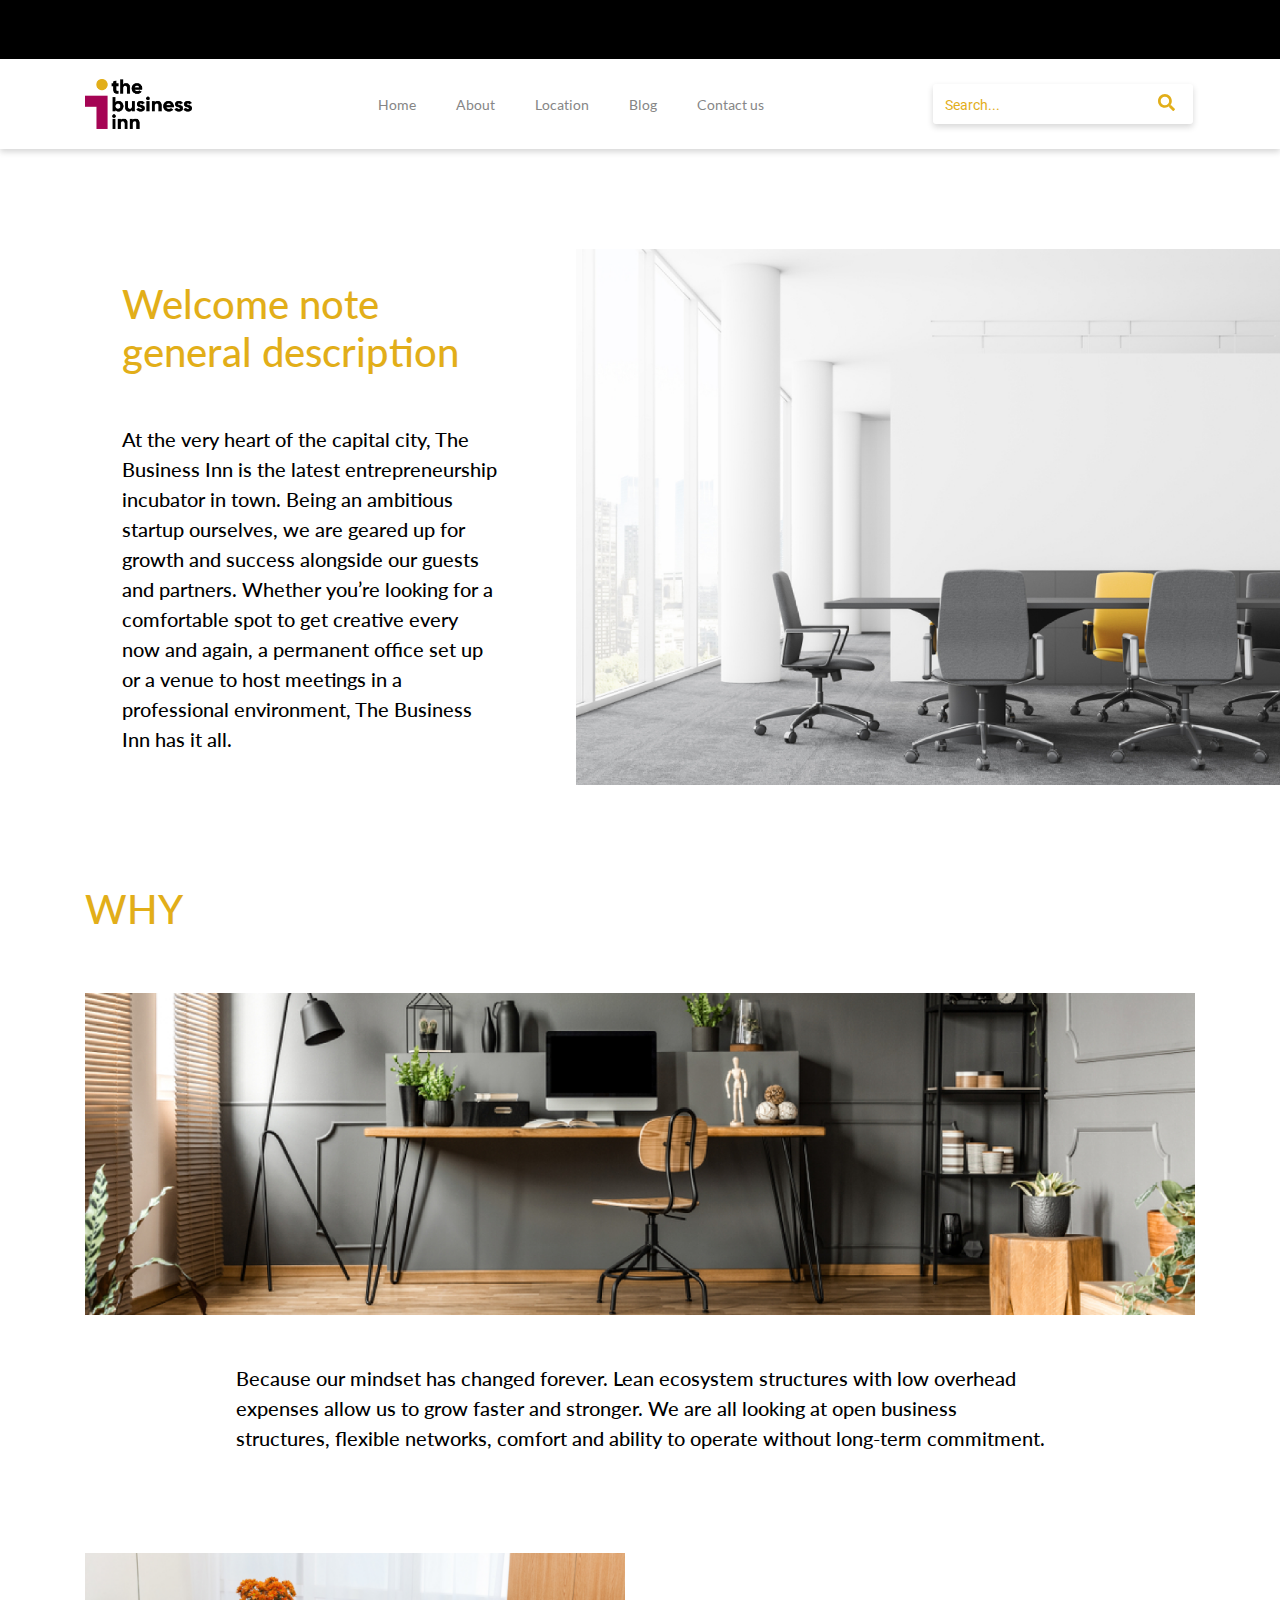
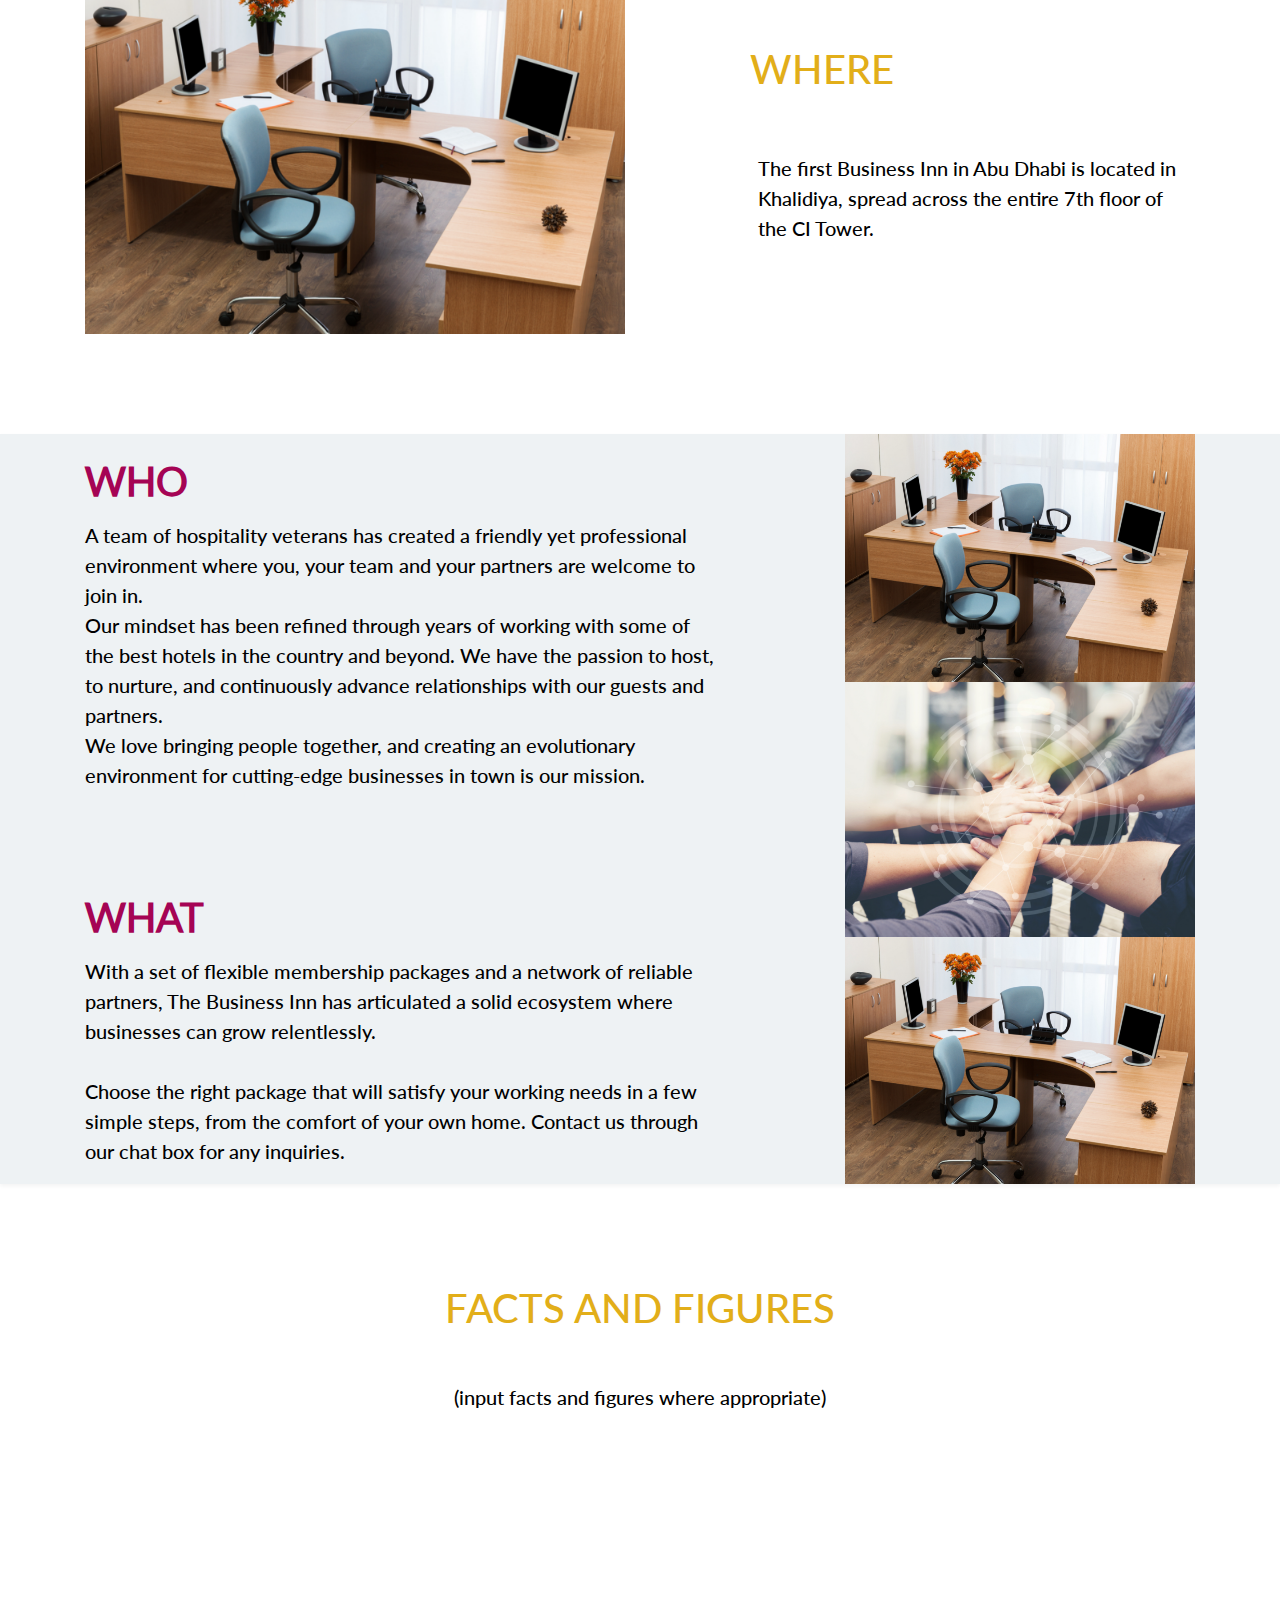
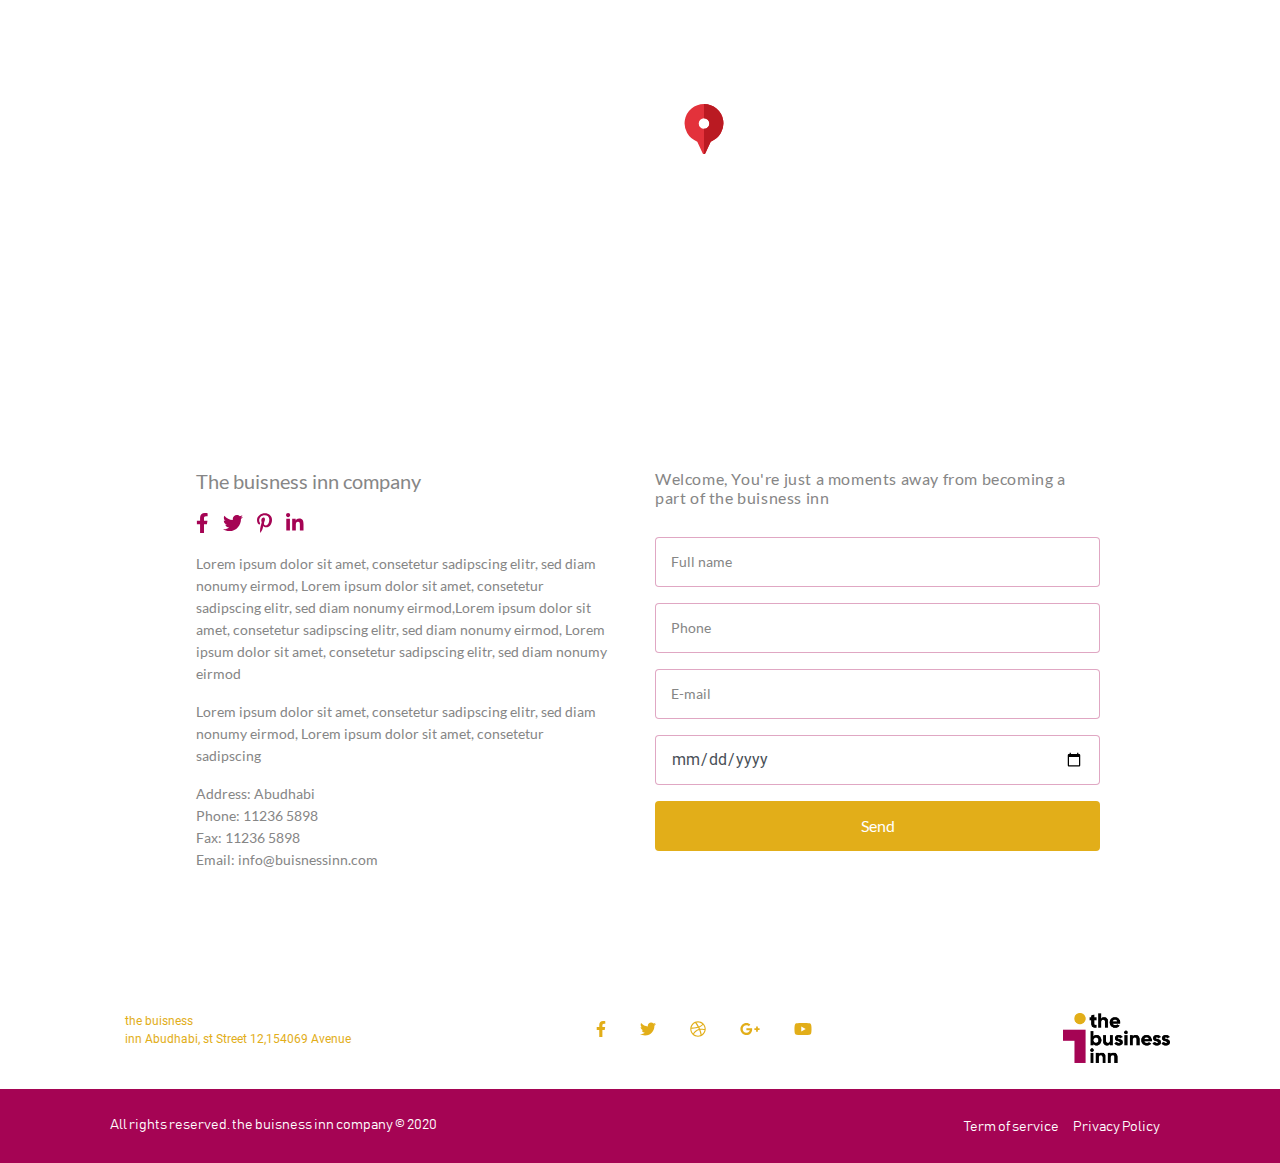
==== html/About us.html @ 1d87a631 "about page" ====
<!DOCTYPE html>
<html lang="en">

<head>
    <meta charset="UTF-8">
    <meta name="viewport" content="width=device-width, initial-scale=1.0">
    <title>Buisness Inn</title>
    <!-- css links -->
    <link rel="stylesheet" href="../css/assets/bootstrap.min.css">
    <link rel="stylesheet" href="../css/assets/all.min.css">
    <link rel="stylesheet" href="../css/main.css">
</head>

<body>
    <section class="black-header"></section>
    <!-- section header start -->
    <section class="header-section">
        <div class="container">
            <nav class="navbar navbar-expand-lg navbar-light px-0 " id="navbar">
                <!-- <div class="container"> -->
                <a class="navbar-brand" href="../index.html">
                    <img src="../imgs/logo.png" alt="logo" loading="lazy">
                </a>
                <button class="navbar-toggler" type="button" data-toggle="collapse" data-target="#navbarSupportedContent" aria-controls="navbarSupportedContent" aria-expanded="false" aria-label="Toggle navigation">
                      <span class="navbar-toggler-icon"></span>
                    </button>

                <div class="collapse navbar-collapse" id="navbarSupportedContent">
                    <ul class="navbar-nav m-auto">
                        <li class="nav-item active">
                            <a class="nav-link" href="../index.html">Home <span class="sr-only">(current)</span></a>
                        </li>
                        <li class="nav-item">
                            <a class="nav-link" href="About us.html">About</a>
                        </li>
                        <li class="nav-item">
                            <a class="nav-link" href="#">Location</a>
                        </li>
                        <li class="nav-item">
                            <a class="nav-link" href="#">Blog</a>
                        </li>
                        <li class="nav-item">
                            <a class="nav-link" href="#">Contact us</a>
                        </li>

                    </ul>
                    <form class="form-inline my-2 my-lg-0">
                        <input class="form-control" type="text" placeholder="Search..." aria-label="Search">
                        <button class="btn btn-outline-success my-2 my-sm-0" type="submit"><i class="fas fa-search"></i></button>
                    </form>
                </div>
                <!-- </div> -->
            </nav>
        </div>
    </section>
    <!-- section header end -->

    <!-- content-section start -->
    <section class="content-section meeting-room about-us">
        <!-- <div class="container"> -->
        <div class="row mx-0 align-items-center">
            <div class="col-text section-text">
                <!-- <div class="section-text px-0"> -->
                <h2 class="section-title mb-lg-5 mb-3 mt-0">Welcome note general description</h2>
                <p class="text-left mb-0">At the very heart of the capital city, The Business Inn is the latest entrepreneurship incubator in town. Being an ambitious startup ourselves, we are geared up for growth and success alongside our guests and partners. Whether you’re looking
                    for a comfortable spot to get creative every now and again, a permanent office set up or a venue to host meetings in a professional environment, The Business Inn has it all.</p>
                <!-- </div> -->
            </div>
            <div class="col-img">
                <img src="../imgs/subpages/about/a1.png" alt="img">
            </div>
        </div>
        <!-- </div> -->
    </section>
    <!-- content-section end -->

    <!-- why-section start -->
    <section class="why-section">
        <div class="container">
            <h2 class="section-title text-md-left text-center">WHY</h2>
            <div class="row">
                <div class="col-12 mb-5">
                    <img src="../imgs/subpages/about/a2.png" alt="why img">
                </div>
                <div class="col-lg-9 col-12 text-md-left text-center m-auto">
                    <p class=" mb-0 px-md-2 px-0 ">Because our mindset has changed forever. Lean ecosystem structures with low overhead expenses allow us to grow faster and stronger. We are all looking at open business structures, flexible networks, comfort and ability to operate without
                        long-term commitment.</p>
                </div>

            </div>
        </div>
    </section>
    <!-- why-section end -->

    <!-- where-section start -->
    <section class="where-section">
        <div class="container">
            <div class="row justify-content-between">
                <div class="col-md-6 col-12 mb-md-0 mb-5">
                    <img src="../imgs/subpages/about/a3.png" alt="where img">
                </div>
                <div class="col-md-5 col-12 d-flex flex-column justify-content-center">
                    <h2 class="section-title text-md-left text-center">WHERE</h2>
                    <p class=" mb-0 px-md-2 px-0 text-md-left text-center">The first Business Inn in Abu Dhabi is located in Khalidiya, spread across the entire 7th floor of the CI Tower.</p>
                </div>
            </div>
        </div>
    </section>
    <!-- where-section end -->

    <!-- who-section start -->
    <section class="who-section">
        <div class="container">
            <div class="row justify-content-between">
                <div class="col-md-7 py-3">
                    <div class="who">
                        <h2 class="section-title text-md-left text-center">WHO</h2>
                        <p class="mb-0 text-md-left text-center">A team of hospitality veterans has created a friendly yet professional environment where you, your team and your partners are welcome to join in.<br> Our mindset has been refined through years of working with some of the best hotels
                            in the country and beyond. We have the passion to host, to nurture, and continuously advance relationships with our guests and partners.<br> We love bringing people together, and creating an evolutionary environment for cutting-edge
                            businesses in town is our mission.</p>
                    </div>
                    <div class="what">
                        <h2 class="section-title text-md-left text-center">WHAT</h2>
                        <p class=" mb-md-0 mb-3 text-md-left text-center">With a set of flexible membership packages and a network of reliable partners, The Business Inn has articulated a solid ecosystem where businesses can grow relentlessly.<br> <br> Choose the right package that will satisfy your
                            working needs in a few simple steps, from the comfort of your own home. Contact us through our chat box for any inquiries.</p>
                    </div>

                </div>
                <div class="col-xl-4 col-md-5 ">
                    <img src="../imgs/subpages/about/a3.png" alt="why img">
                    <img src="../imgs/subpages/about/a4.png" alt="why img">
                    <img src="../imgs/subpages/about/a3.png" alt="why img">
                </div>

            </div>
        </div>
    </section>
    <!-- who-section end -->

    <!-- facts -->
    <section class="facts">
        <div class="container">
            <div class="row">
                <h2 class="section-title ">FACTS AND FIGURES</h2>
                <p>(input facts and figures where appropriate)</p>
            </div>
        </div>
    </section>
    <!-- contact-section start -->
    <scetion class="contact-section">
        <div class="mapouter">
            <div class="gmap_canvas">
                <iframe src="https://www.google.com/maps/embed?pb=!1m14!1m12!1m3!1d20544.557043136803!2d54.3810069289124!3d24.45776144887506!2m3!1f0!2f0!3f0!3m2!1i1024!2i768!4f13.1!5e0!3m2!1sen!2s!4v1599227873214!5m2!1sen!2s" width="600" height="450" frameborder="0"
                    style="border:0;" allowfullscreen="" aria-hidden="false" tabindex="0"></iframe>
                <img src="../imgs/pin.svg" alt="marker" class="marker-img">

            </div>
        </div>
        <div class="container">
            <div class="row">
                <div class="col-lg-5 col-sm-6">
                    <div class="contact-info px-3">
                        <h5 class="contact-title">The buisness inn company</h5>
                        <div class="social-icons mb-3">
                            <a href="#"><i class="fab fa-facebook-f"></i></a>
                            <a href="#"><i class="fab fa-twitter"></i></a>
                            <a href="#"><i class="fab fa-pinterest-p"></i></a>
                            <a href="#"><i class="fab fa-linkedin-in"></i></a>
                        </div>
                        <p>Lorem ipsum dolor sit amet, consetetur sadipscing elitr, sed diam nonumy eirmod, Lorem ipsum dolor sit amet, consetetur sadipscing elitr, sed diam nonumy eirmod,Lorem ipsum dolor sit amet, consetetur sadipscing elitr, sed diam
                            nonumy eirmod, Lorem ipsum dolor sit amet, consetetur sadipscing elitr, sed diam nonumy eirmod</p>
                        <p>Lorem ipsum dolor sit amet, consetetur sadipscing elitr, sed diam nonumy eirmod, Lorem ipsum dolor sit amet, consetetur sadipscing
                        </p>
                        <p>Address: Abudhabi
                            <br>Phone: 11236 5898
                            <br>Fax: 11236 5898
                            <br>Email: info@buisnessinn.com
                        </p>

                    </div>
                </div>
                <div class="col-lg-5 col-sm-6">
                    <div class="contact-form">
                        <p>Welcome, You're just a moments away from becoming a part of the buisness inn</p>
                        <form>
                            <div class="form-group">
                                <input type="text" class="form-control" id="fullname" aria-describedby="emailHelp" placeholder="Full name">
                            </div>
                            <div class="form-group">
                                <input type="tel" class="form-control" id="phone" aria-describedby="emailHelp" placeholder="Phone">
                            </div>
                            <div class="form-group">
                                <input type="email" class="form-control" id="email" aria-describedby="emailHelp" placeholder="E-mail">
                            </div>
                            <div class="form-group">
                                <input type="date" class="form-control" id="date" aria-describedby="emailHelp" placeholder="Birth date">
                            </div>

                            <button type="submit" class="btn join-btn">Send</button>
                        </form>

                    </div>
                </div>
            </div>
        </div>
    </scetion>
    <!-- contact-section end -->

    <!-- footer-section start -->
    <section class="footer-section ">
        <div class="container ">
            <div class="row ">

                <div class="col-md-3 col-sm-6 ">
                    <p>the buisness
                        <br> inn Abudhabi, st Street 12,154069 Avenue</p>
                </div>
                <div class="social-icons mb-3 ">
                    <a href="# "><i class="fab fa-facebook-f "></i></a>
                    <a href="# "><i class="fab fa-twitter "></i></a>
                    <a href="# "><i class="fab fa-dribbble "></i></a>
                    <a href="# "><i class="fab fa-google-plus-g "></i><a>
                        <a href="# "><i class="fab fa-youtube "></i></a>
                </div>
                <a href="../index.html "><img src="../imgs/logo.png " alt="logo "></a>
            </div>
        </div>
    </section>
    <footer>
        <div class="container ">
            <div class="row ">
                <p class="copy-right ">All rights reserved. the buisness inn company © 2020</p>
                <div class="privacy ">
                    <a href="Term of service.html ">Term of service</a>
                    <a href="Privacy Policy.html ">Privacy Policy</a>
                </div>
            </div>

    </footer>
    <!-- footer-section end -->


    <!-- js scripts -->
    <script src="../js/assets/jquery-3.5.1.min.js "></script>
    <script src="../js/assets/popper.min.js "></script>
    <script src="../js/assets/bootstrap.min.js "></script>
    <script src="../js/assets/all.min.js "></script>
    <script src="../js/main.js "></script>


</body>

</html>
---- css/main.css ----
/* start general style */
:root {
  --redColor: #A50454;
  --whiteColor: #ffffff;
  --blackColor: #000000;
  --goldColor: #E2AE19;
  --grayColor: #868686;
}

@font-face {
  font-family: "lato";
  src: url("../fonts/Lato-Regular.ttf");
}

@font-face {
  font-family: "latoM";
  src: url("../fonts/Lato-Medium.ttf");
}

@font-face {
  font-family: "latoB";
  src: url("../fonts/Lato-Bold.ttf");
}

@font-face {
  font-family: "latoT";
  src: url("../fonts/Lato-Thin.ttf");
}

@font-face {
  font-family: "Roboto";
  src: url("../fonts/Roboto-Regular.ttf");
}

@font-face {
  font-family: "Bhnschrift";
  src: url("../fonts/BAHNSCHRIFT 1.TTF");
}

.join-btn, .join-btn:hover, form .btn, form .btn:hover, .form-inline .btn svg, .form-inline .btn:hover svg, .header-section .navbar .navbar-nav .nav-item .nav-link:focus, .header-section .navbar .navbar-nav .nav-item .nav-link:hover, .contact-section .contact-info .social-icons svg, .contact-section .contact-info .social-icons svg:hover, .footer-section .row .social-icons svg, .footer-section .row .social-icons svg:hover, footer .row p,
footer .row a, footer .row a:hover, .main-section.error .go-home, .main-section.error .go-home:hover, .who-section img, .who-section img:hover {
  -webkit-transition: all 0.3s ease-in-out;
  transition: all 0.3s ease-in-out;
}

* {
  -webkit-box-sizing: border-box;
  -o-box-sizing: border-box;
  -ms-box-sizing: border-box;
  box-sizing: border-box;
  outline: unset !important;
}

html {
  scroll-behavior: smooth;
  direction: ltr;
  text-align: left;
}

body a,
body a:hover {
  text-decoration: none;
  outline: none;
}

body input:focus, body input:hover,
body .btn:focus,
body .btn:hover {
  outline: unset !important;
  -webkit-box-shadow: unset !important;
          box-shadow: unset !important;
  background-color: unset !important;
  color: unset !important;
}

img {
  max-width: 100%;
}

body button:focus,
body button:active {
  outline: none;
  outline-offset: unset;
}

body .btn-primary {
  border-color: unset;
  background-color: unset;
}

.see-more {
  color: var(--redColor) !important;
  font-family: 'latoB';
  font-size: 16px;
}

.see-more:hover {
  color: var(--goldColor) !important;
}

.section-title {
  font: 900 40px/62px 'lato';
  color: var(--redColor);
}

.services-section .section-title, .main-section .section-title, .meeting-room .section-title, .why-section .section-title, .where-section .section-title, .facts .section-title {
  font: 40px "latoM";
  color: var(--goldColor);
}

.join-btn {
  background-color: var(--goldColor);
  color: var(--whiteColor);
  font: 16px/20px 'lato';
  padding: 20px 70px;
}

.join-btn:hover {
  color: var(--whiteColor);
  background-color: var(--redColor);
}

@media (max-width: 992px) {
  .join-btn {
    font: 14px/16px 'lato';
    padding: 15px 50px;
  }
}

form .form-group input,
form .form-group textarea {
  border: 0.2px solid #a5045459;
  padding: 15px;
  height: 50px;
}

form .form-group input::-webkit-input-placeholder,
form .form-group textarea::-webkit-input-placeholder {
  font: 14px 'lato';
  color: var(--grayColor);
}

form .form-group input:-ms-input-placeholder,
form .form-group textarea:-ms-input-placeholder {
  font: 14px 'lato';
  color: var(--grayColor);
}

form .form-group input::-ms-input-placeholder,
form .form-group textarea::-ms-input-placeholder {
  font: 14px 'lato';
  color: var(--grayColor);
}

form .form-group input::placeholder,
form .form-group textarea::placeholder {
  font: 14px 'lato';
  color: var(--grayColor);
}

form .btn {
  width: 100%;
  height: 50px;
  display: -webkit-box;
  display: -ms-flexbox;
  display: flex;
  -webkit-box-pack: center;
      -ms-flex-pack: center;
          justify-content: center;
  -webkit-box-align: center;
      -ms-flex-align: center;
          align-items: center;
}

form .btn:hover {
  color: var(--whiteColor) !important;
  background-color: var(--redColor) !important;
}

.form-inline {
  position: relative;
}

.form-inline .form-control {
  -webkit-box-shadow: 0px 3px 6px #00000029;
          box-shadow: 0px 3px 6px #00000029;
  border-radius: 3px;
  height: 40px;
  border: none;
  width: 260px;
}

.form-inline .form-control::-webkit-input-placeholder {
  color: var(--goldColor);
  font: 14px/19px 'Roboto';
}

.form-inline .form-control:-ms-input-placeholder {
  color: var(--goldColor);
  font: 14px/19px 'Roboto';
}

.form-inline .form-control::-ms-input-placeholder {
  color: var(--goldColor);
  font: 14px/19px 'Roboto';
}

.form-inline .form-control::placeholder {
  color: var(--goldColor);
  font: 14px/19px 'Roboto';
}

.form-inline .btn {
  margin-left: -55px;
  border: none;
  padding: 10px 20px;
  color: var(--goldColor);
  width: unset;
  background: unset !important;
  height: unset;
  display: unset;
}

.form-inline .btn svg {
  font-size: 17px;
}

.form-inline .btn:hover svg {
  color: var(--redColor);
}

.reviews {
  display: -webkit-box;
  display: -ms-flexbox;
  display: flex;
}

.reviews span {
  background: var(--grayColor);
  border-radius: 50%;
  width: 25px;
  height: 25px;
  display: -webkit-box;
  display: -ms-flexbox;
  display: flex;
  -webkit-box-pack: center;
      -ms-flex-pack: center;
          justify-content: center;
  -webkit-box-align: center;
      -ms-flex-align: center;
          align-items: center;
  margin-right: 5px;
}

.reviews span.checked {
  background: var(--goldColor);
}

.reviews span svg {
  color: white;
  border-radius: 50%;
  font-size: 15px;
}

p {
  color: var(--blackColor);
  font: 20px/30px 'latoM';
}

.black-header {
  height: 59px;
  background-color: var(--blackColor);
}

.header-section {
  background-color: var(--whiteColor);
  -webkit-box-shadow: 0px 3px 6px #00000029;
          box-shadow: 0px 3px 6px #00000029;
}

.header-section .navbar {
  padding-top: 15px;
  padding-bottom: 15px;
}

.header-section .navbar .navbar-brand img {
  max-width: 100%;
  width: 107px;
}

.header-section .navbar .navbar-nav .nav-item .nav-link {
  color: var(--grayColor);
  padding: 15px 20px;
  font: 14px/17px "lato";
}

.header-section .navbar .navbar-nav .nav-item .nav-link:focus, .header-section .navbar .navbar-nav .nav-item .nav-link:hover {
  color: var(--redColor);
}

.slider-section .carousel .carousel-indicators {
  margin-bottom: 40px;
}

.slider-section .carousel .carousel-indicators li {
  width: 14px;
  height: 14px;
  border-radius: 50%;
  border: none;
  opacity: 1;
}

.slider-section .carousel .carousel-indicators .active {
  background-color: var(--redColor);
}

.slider-section .carousel .carousel-inner .carousel-item .carousel-caption {
  top: 25%;
  text-align: left;
  left: 18%;
  right: 30%;
  padding-left: 15px;
  letter-spacing: 0px;
}

@media (max-width: 992px) {
  .slider-section .carousel .carousel-inner .carousel-item .carousel-caption {
    top: 15%;
  }
}

.slider-section .carousel .carousel-inner .carousel-item .carousel-caption .post-title {
  color: var(--redColor);
  font: 40px/55px 'lato';
  font-weight: 900;
  margin-bottom: 40px;
}

@media (max-width: 992px) {
  .slider-section .carousel .carousel-inner .carousel-item .carousel-caption .post-title {
    font: 900 18px/25px 'lato';
  }
}

.slider-section .carousel .carousel-inner .carousel-item .carousel-caption .post-excerpt {
  color: var(--redColor);
  font: 21px/22px 'lato';
  font-weight: 900;
  margin-bottom: 65px;
}

@media (max-width: 992px) {
  .slider-section .carousel .carousel-inner .carousel-item .carousel-caption .post-excerpt {
    font: 900 14px/15px 'lato';
  }
}

.testimonial-section {
  margin: 100px 0;
}

.testimonial-section .section-title {
  margin-bottom: 70px;
}

.testimonial-section .row {
  -ms-flex-pack: distribute;
      justify-content: space-around;
}

.testimonial-section .client-card {
  display: -webkit-box;
  display: -ms-flexbox;
  display: flex;
  -webkit-box-align: center;
      -ms-flex-align: center;
          align-items: center;
  -webkit-box-orient: vertical;
  -webkit-box-direction: normal;
      -ms-flex-direction: column;
          flex-direction: column;
}

.testimonial-section .client-card .client-img {
  width: 100px;
  margin-bottom: 20px;
}

.testimonial-section .client-card .client-name {
  margin-bottom: 10px;
  color: var(--grayColor);
  font: 16px "Roboto";
  margin-top: 10px;
}

.testimonial-section .client-card .clientreview {
  font: 13px 'Roboto';
  color: var(--grayColor);
}

.testimonial-section .review-now {
  margin-top: 70px;
}

.testimonial-section .review-now p {
  font: 20px/25px 'latoM';
  color: var(--redColor);
  margin-bottom: 10px;
}

.testimonial-section .review-now a {
  font: 20px/29px 'latoM';
  color: var(--goldColor);
}

.portfolio-section .item {
  margin: 80px 0;
}

.portfolio-section .item:nth-of-type(odd) .row {
  -webkit-box-orient: horizontal;
  -webkit-box-direction: reverse;
      -ms-flex-direction: row-reverse;
          flex-direction: row-reverse;
}

.portfolio-section .item:nth-of-type(odd) .row .post-content {
  padding-left: 18%;
  padding-right: 70px;
}

@media (max-width: 992px) {
  .portfolio-section .item:nth-of-type(odd) .row .post-content {
    padding-left: 5%;
    padding-right: 0;
  }
}

.portfolio-section .item:nth-of-type(even) .row .post-content {
  padding-right: 15%;
  padding-left: 80px;
}

@media (max-width: 992px) {
  .portfolio-section .item:nth-of-type(even) .row .post-content {
    padding-right: 0;
    padding-left: 35px;
  }
}

.portfolio-section .item .row {
  -webkit-box-align: center;
      -ms-flex-align: center;
          align-items: center;
  margin-right: 0;
  margin-left: 0;
}

.portfolio-section .item .post-img {
  width: 50%;
}

@media (max-width: 767px) {
  .portfolio-section .item .post-img {
    width: 100%;
    margin-bottom: 20px;
  }
}

.portfolio-section .item .post-img img {
  max-width: 100%;
}

.portfolio-section .item .post-content {
  width: 50%;
  height: 100%;
  display: -webkit-box;
  display: -ms-flexbox;
  display: flex;
  -webkit-box-orient: vertical;
  -webkit-box-direction: normal;
      -ms-flex-direction: column;
          flex-direction: column;
  -webkit-box-pack: center;
      -ms-flex-pack: center;
          justify-content: center;
}

@media (max-width: 767px) {
  .portfolio-section .item .post-content {
    width: 100%;
    text-align: center;
    padding: 10px !important;
  }
}

.portfolio-section .item .post-content .post-title {
  font-size: 35px;
  font-family: 'lato';
  color: var(--goldColor);
  margin-bottom: 40px;
}

.portfolio-section .item .post-content .post-excerpt {
  color: var(--blackColor);
  font-family: 'latoM';
  font-size: 20px;
  margin-bottom: 10px;
}

.services-section {
  padding-bottom: 120px;
}

@media (max-width: 767px) {
  .services-section {
    background-color: #D4D4D4;
  }
}

.services-section .gray-back {
  width: 100%;
  height: 390px;
  background-color: #D4D4D4;
  position: absolute;
}

@media (max-width: 767px) {
  .services-section .gray-back {
    display: none;
  }
}

.services-section .section-title {
  padding-top: 30px;
  margin-bottom: 30px;
}

.services-section .details .section-info {
  color: var(--whiteColor);
  font-size: 20px;
  font-family: 'latoM';
  margin-bottom: 15px;
}

.services-section .cards-row {
  -webkit-box-pack: center;
      -ms-flex-pack: center;
          justify-content: center;
}

.services-section .cards-row .service-card {
  position: relative;
  margin-bottom: 30px;
}

.services-section .cards-row .service-card h4 {
  position: absolute;
  width: 100%;
  font-size: 16px;
  font-family: 'latoM';
  color: var(--whiteColor);
  background-color: var(--goldColor);
  padding: 15px 0;
  text-align: center;
  bottom: 0;
  margin-bottom: 0;
}

.spaces-section {
  margin-bottom: 100px;
  margin-top: 100px;
}

.spaces-section .section-title {
  margin-bottom: 50px;
}

.spaces-section #Main-Content .flipster .flip-items {
  position: relative;
}

.spaces-section #Main-Content .flipster .flip-items .overlay {
  background: transparent linear-gradient(42deg, #000000 0%, #3B3B3BA4 30%, #40404000 52%, #54545400 100%) 0% 0% no-repeat padding-box;
  opacity: 0.81;
  position: absolute;
  width: 100%;
  height: 100%;
}

.spaces-section #Main-Content .flipster .flip-items img {
  width: 600px;
  height: 450px;
  -webkit-box-shadow: 0px 3px 6px #00000029;
          box-shadow: 0px 3px 6px #00000029;
}

@media (max-width: 992px) {
  .spaces-section #Main-Content .flipster .flip-items img {
    width: 400px;
    height: 350px;
  }
}

@media (max-width: 767px) {
  .spaces-section #Main-Content .flipster .flip-items img {
    width: 300px;
    height: 250px;
  }
}

@media (max-width: 576px) {
  .spaces-section #Main-Content .flipster .flip-items img {
    width: 200px;
    height: 150px;
  }
}

.spaces-section #Main-Content .flipster .flip-items .space-details {
  position: absolute;
  width: 100%;
  bottom: 0;
  display: none;
}

.spaces-section #Main-Content .flipster .flip-items .space-details .space-name {
  font: 900 20px 'lato';
  margin-bottom: 10px;
  color: var(--whiteColor);
  padding: 0 40px;
}

@media (max-width: 767px) {
  .spaces-section #Main-Content .flipster .flip-items .space-details .space-name {
    font: 900 16px 'lato';
    padding: 0 15px;
    margin-bottom: 0;
  }
}

.spaces-section #Main-Content .flipster .flip-items .space-details .space-time,
.spaces-section #Main-Content .flipster .flip-items .space-details .space-area {
  font: 14px 'latoT';
  color: var(--whiteColor);
  margin-bottom: 10px;
  padding: 0 40px;
}

@media (max-width: 767px) {
  .spaces-section #Main-Content .flipster .flip-items .space-details .space-time,
  .spaces-section #Main-Content .flipster .flip-items .space-details .space-area {
    font: 900 14px 'latoT';
    padding: 0 15px;
    margin-bottom: 5px;
  }
}

.spaces-section #Main-Content .flipster .flip-items .space-details .view-space {
  background: #a40454cf;
  padding: 10px 0;
  margin-top: 20px;
  display: -webkit-box;
  display: -ms-flexbox;
  display: flex;
  -webkit-box-pack: center;
      -ms-flex-pack: center;
          justify-content: center;
  font: 900 20px/39px 'lato';
  color: var(--white);
}

@media (max-width: 767px) {
  .spaces-section #Main-Content .flipster .flip-items .space-details .view-space {
    padding: 10px;
    font: 900 16px 'lato';
    margin-top: 10px;
  }
}

.spaces-section #Main-Content .flipster .flip-items .flip-past {
  -webkit-transform: translateX(-115%) translateZ(0) scale(0.5);
          transform: translateX(-115%) translateZ(0) scale(0.5);
}

.spaces-section #Main-Content .flipster .flip-items .flip-prev {
  -webkit-transform: translateX(-60%) translateZ(0) scale(0.5);
          transform: translateX(-60%) translateZ(0) scale(0.5);
}

.spaces-section #Main-Content .flipster .flip-items .flip-next {
  -webkit-transform: translateX(60%) translateZ(0) scale(0.5);
          transform: translateX(60%) translateZ(0) scale(0.5);
}

.spaces-section #Main-Content .flipster .flip-items .flip-future {
  -webkit-transform: translateX(115%) translateZ(0) scale(0.5);
          transform: translateX(115%) translateZ(0) scale(0.5);
}

.spaces-section #Main-Content .flipster .flip-items .flip-current .space-details {
  display: block;
}

.join-section {
  margin-bottom: 100px;
}

.join-section .section-title {
  margin-bottom: 60px;
}

.join-section .row {
  -webkit-box-pack: center;
      -ms-flex-pack: center;
          justify-content: center;
}

.join-section .outer-over {
  width: 28%;
}

@media (max-width: 767px) {
  .join-section .outer-over {
    width: 100%;
  }
}

.join-section .outer-over .over-box {
  border: 5px solid #A50454;
  position: relative;
  right: -10%;
  top: -10%;
  width: 354px;
  height: 354px;
  display: -webkit-box;
  display: -ms-flexbox;
  display: flex;
  -webkit-box-orient: vertical;
  -webkit-box-direction: normal;
      -ms-flex-direction: column;
          flex-direction: column;
  -webkit-box-align: center;
      -ms-flex-align: center;
          align-items: center;
  -webkit-box-pack: center;
      -ms-flex-pack: center;
          justify-content: center;
}

@media (max-width: 767px) {
  .join-section .outer-over .over-box {
    right: 0;
    margin: auto;
    bottom: 0;
    width: 85%;
  }
}

.join-section .outer-over .over-box .box-text p {
  font: 300 14px 'latoT';
  color: var(--goldColor);
  margin-bottom: 5px;
}

.join-section .outer-over .over-box .box-text p:first-of-type {
  font: 900 18px 'lato';
  color: var(--goldColor);
}

.join-section .outer-over .over-box .box-text p:first-of-type span:last-of-type {
  font: 900 40px/50px 'lato';
  color: var(--redColor);
}

.join-section .outer-over .over-box .box-text p:last-of-type {
  color: #43A140;
  font: 14px 'latoB';
  margin-bottom: 40px;
}

.join-section .outer-over .over-box .box-text a {
  font: 14px 'lato';
  color: #FF0000;
}

.join-section .outer-img {
  width: 474px;
  max-height: 324px;
}

.contact-section .gmap_canvas {
  position: relative;
  margin-bottom: 100px;
}

.contact-section .gmap_canvas iframe {
  width: 100%;
}

.contact-section .gmap_canvas .marker-img {
  position: absolute;
  bottom: 47%;
  right: 43.4%;
  width: 40px;
  height: 50px;
}

.contact-section .row {
  -webkit-box-pack: center;
      -ms-flex-pack: center;
          justify-content: center;
}

.contact-section .contact-info .contact-title {
  font: 20px 'lato';
  color: var(--grayColor);
  margin-bottom: 20px;
}

.contact-section .contact-info .social-icons svg {
  color: var(--redColor);
  font-size: 20px;
  margin-right: 10px;
}

.contact-section .contact-info .social-icons svg:hover {
  font-size: 18px;
}

.contact-section .contact-info p {
  font: 14px/22px 'lato';
  color: #868686;
}

.contact-section .contact-form p {
  color: var(--grayColor);
  font: 16px 'lato';
  letter-spacing: .6px;
  margin-bottom: 30px;
}

.footer-section {
  margin-top: 100px;
}

.footer-section .row {
  -webkit-box-pack: justify;
      -ms-flex-pack: justify;
          justify-content: space-between;
  padding: 25px 40px;
  -webkit-box-align: center;
      -ms-flex-align: center;
          align-items: center;
}

@media (max-width: 567px) {
  .footer-section .row {
    -webkit-box-pack: center;
        -ms-flex-pack: center;
            justify-content: center;
  }
}

.footer-section .row p {
  font: 12px/18px 'Roboto';
  letter-spacing: 0px;
  color: var(--goldColor);
}

.footer-section .row .social-icons svg {
  font-size: 16px;
  color: var(--goldColor);
  margin-right: 30px;
}

.footer-section .row .social-icons svg:hover {
  color: var(--redColor);
}

.footer-section .row img {
  max-width: 100%;
  width: 107px;
}

footer {
  background-color: var(--redColor);
}

footer .row {
  -webkit-box-pack: justify;
      -ms-flex-pack: justify;
          justify-content: space-between;
  padding: 25px 40px;
}

@media (max-width: 767px) {
  footer .row {
    -webkit-box-pack: center;
        -ms-flex-pack: center;
            justify-content: center;
  }
}

footer .row p,
footer .row a {
  margin-bottom: 0;
  margin-right: 10px;
  font: 300 14px/22px 'Bhnschrift';
  color: var(--whiteColor);
}

footer .row a:hover {
  color: var(--goldColor);
}

#joinNow-modal .modal-dialog {
  max-width: 85%;
  margin-top: 45px;
  margin: auto;
}

@media (max-width: 767px) {
  #joinNow-modal .modal-dialog {
    max-width: 90%;
  }
}

#joinNow-modal .modal-dialog .modal-content {
  margin-top: 45px;
}

#joinNow-modal .modal-dialog .contact-section {
  padding: 70px 0;
}

#rating-modal .modal-dialog {
  max-width: 60%;
  margin: auto;
}

#rating-modal .modal-dialog .modal-content {
  margin-top: 45px;
}

#rating-modal .modal-dialog .contact-section {
  padding: 70px 0;
}

#rating-modal .modal-dialog .contact-form .reviews {
  -webkit-box-pack: center;
      -ms-flex-pack: center;
          justify-content: center;
  margin-bottom: 20px;
}

#rating-modal .modal-dialog .contact-form form textarea {
  width: 100%;
  height: 100px;
  resize: none;
}

.main-section {
  padding: 100px 15%;
}

@media (max-width: 767px) {
  .main-section {
    padding: 50px 5%;
  }
}

@media (max-width: 576px) {
  .main-section {
    padding: 30px 0;
    text-align: center;
  }
}

.main-section h4 {
  margin-bottom: 40px;
  margin-top: 80px;
  font: bold 22px/30px 'Bhnschrift';
  color: var(--redColor);
}

.main-section h4 span {
  font: 600 22px/30px 'Bhnschrift';
  color: var(--blackColor);
}

.main-section p {
  font: 16px/25px 'Bhnschrift';
  color: var(--blackColor);
  padding: 0 10px;
}

.main-section.error {
  margin-top: 50px;
  padding: 0;
}

.main-section.error h3 {
  font: 40px/30px 'lato';
  color: #2D3136;
  margin-bottom: 50px;
}

.main-section.error .go-home {
  width: 100%;
  background-color: var(--goldColor);
  height: 32px;
  display: -webkit-box;
  display: -ms-flexbox;
  display: flex;
  -webkit-box-align: center;
      -ms-flex-align: center;
          align-items: center;
  -webkit-box-pack: center;
      -ms-flex-pack: center;
          justify-content: center;
  margin-bottom: 15px;
}

.main-section.error .go-home:hover {
  background-color: var(--redColor);
}

.main-section.error .go-home .join-btn {
  padding: 0;
  background-color: unset;
}

.main-section.error .form-inline input {
  -webkit-box-shadow: 0px 2px 4px #0000002D;
          box-shadow: 0px 2px 4px #0000002D;
  border: 1px solid var(--goldColor);
  width: 100%;
  height: 32px;
}

.main-section.error .form-inline .btn {
  margin-left: -70px;
}

.main-section.error .form-inline .btn:hover {
  background-color: unset !important;
  color: var(--redColor);
}

.meeting-room .section-title {
  margin-top: 100px;
  margin-bottom: 40px;
}

.meeting-room .space-area,
.meeting-room .space-time {
  font: 14px/25px 'latoT';
  color: var(--redColor);
}

.meeting-room .space-area .price,
.meeting-room .space-time .price {
  font-family: 'latoM';
}

.meeting-room .section-text {
  padding: 0 50px;
}

.meeting-room .section-text p {
  font: 20px/30px 'latoM';
  text-align: center;
}

.meeting-room .join-btn {
  padding: 20px 15%;
}

.meeting-room .join_ p {
  font: 20px/32px 'latoM';
  margin: 65px 0 40px;
}

.about-us {
  margin-top: 100px;
  margin-bottom: 100px;
}

.about-us .col-text {
  width: 40%;
  padding: 0 1% 0 9.5%;
}

@media (max-width: 1199px) {
  .about-us .col-text {
    width: 50%;
    padding: 0 1% 0 5%;
  }
}

@media (max-width: 992px) {
  .about-us .col-text {
    width: 50%;
  }
  .about-us .col-text .section-title {
    font-size: 30px;
  }
  .about-us .col-text p {
    font-size: 18px;
  }
}

.about-us .col-text p {
  color: var(--blackColor);
}

@media (max-width: 767PX) {
  .about-us .col-text p {
    width: 100%;
    text-align: center;
    text-align: center !important;
  }
}

@media (max-width: 767PX) {
  .about-us .col-text {
    width: 100%;
    text-align: center;
    padding: 40px;
  }
}

.about-us .col-img {
  width: 60%;
  padding: 0 0 0 5%;
}

@media (max-width: 1199px) {
  .about-us .col-img {
    width: 50%;
  }
}

@media (max-width: 767PX) {
  .about-us .col-img {
    width: 100%;
    text-align: center;
    padding: 40px;
  }
}

.why-section {
  margin-bottom: 100px;
}

.why-section .section-title {
  margin-bottom: 60px;
}

@media (max-width: 992px) {
  .why-section .section-title {
    font-size: 30px;
  }
}

.where-section {
  margin-bottom: 100px;
}

.where-section .section-title {
  margin-bottom: 60px;
}

@media (max-width: 992px) {
  .where-section .section-title {
    font-size: 30px;
  }
}

.who-section {
  background: #EEF2F4 0% 0% no-repeat padding-box;
  -webkit-box-shadow: 0px 2px 4px #0000000D;
          box-shadow: 0px 2px 4px #0000000D;
  margin-bottom: 100px;
}

.who-section .who {
  margin-bottom: 15%;
}

@media (max-width: 1199px) {
  .who-section .who p,
  .who-section .what p {
    font-size: 18px;
  }
}

@media (max-width: 992px) {
  .who-section .who p,
  .who-section .what p {
    font-size: 16px;
  }
}

.who-section img {
  float: right;
  position: relative;
}

.who-section img:hover {
  -webkit-box-shadow: 0px 20px 40px #00000033;
          box-shadow: 0px 20px 40px #00000033;
  max-width: 120%;
  position: relative;
  margin: -50px 0;
  float: right;
  z-index: 10;
}

@media (max-width: 767px) {
  .who-section img:hover {
    margin: -50px -50px;
  }
}

.facts .section-title {
  margin-bottom: 50px;
}

.facts .section-title,
.facts p {
  width: 100%;
  text-align: center;
}

.facts p {
  margin-bottom: 100px;
}
/*# sourceMappingURL=main.css.map */
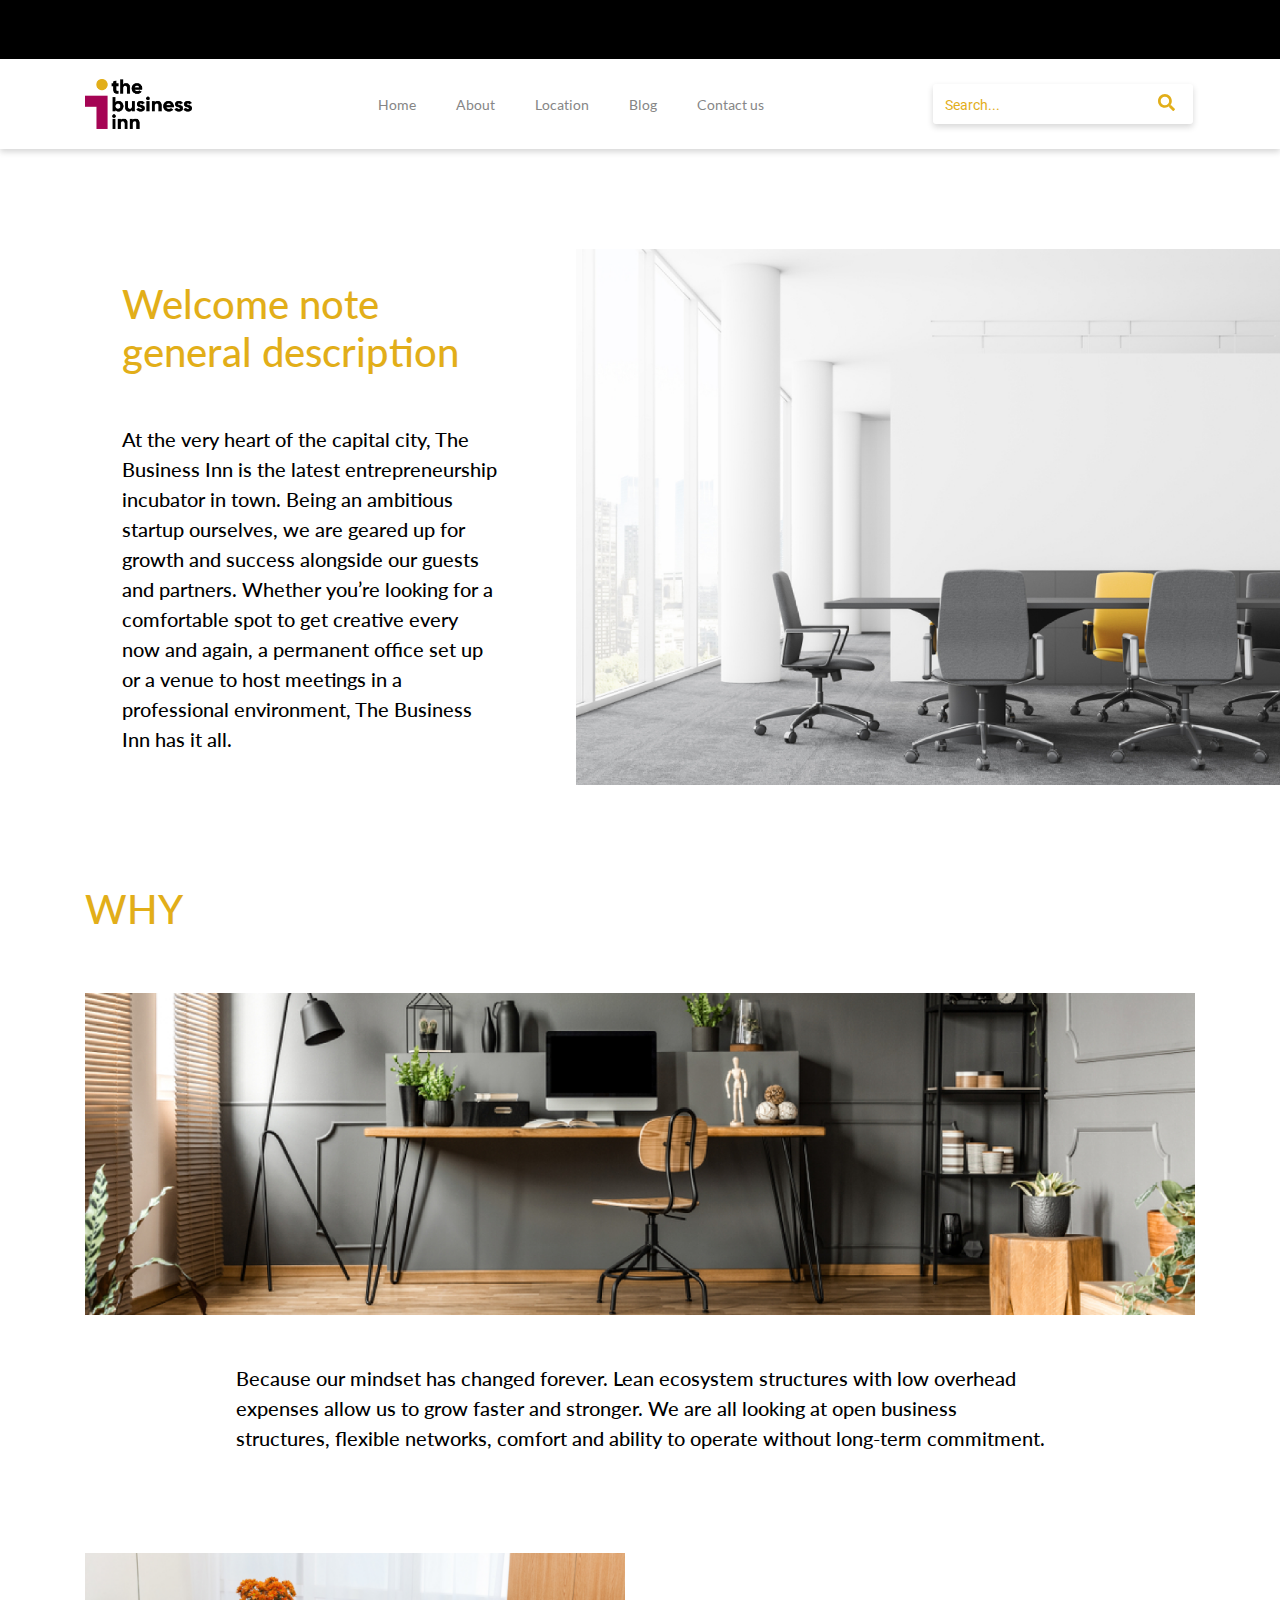
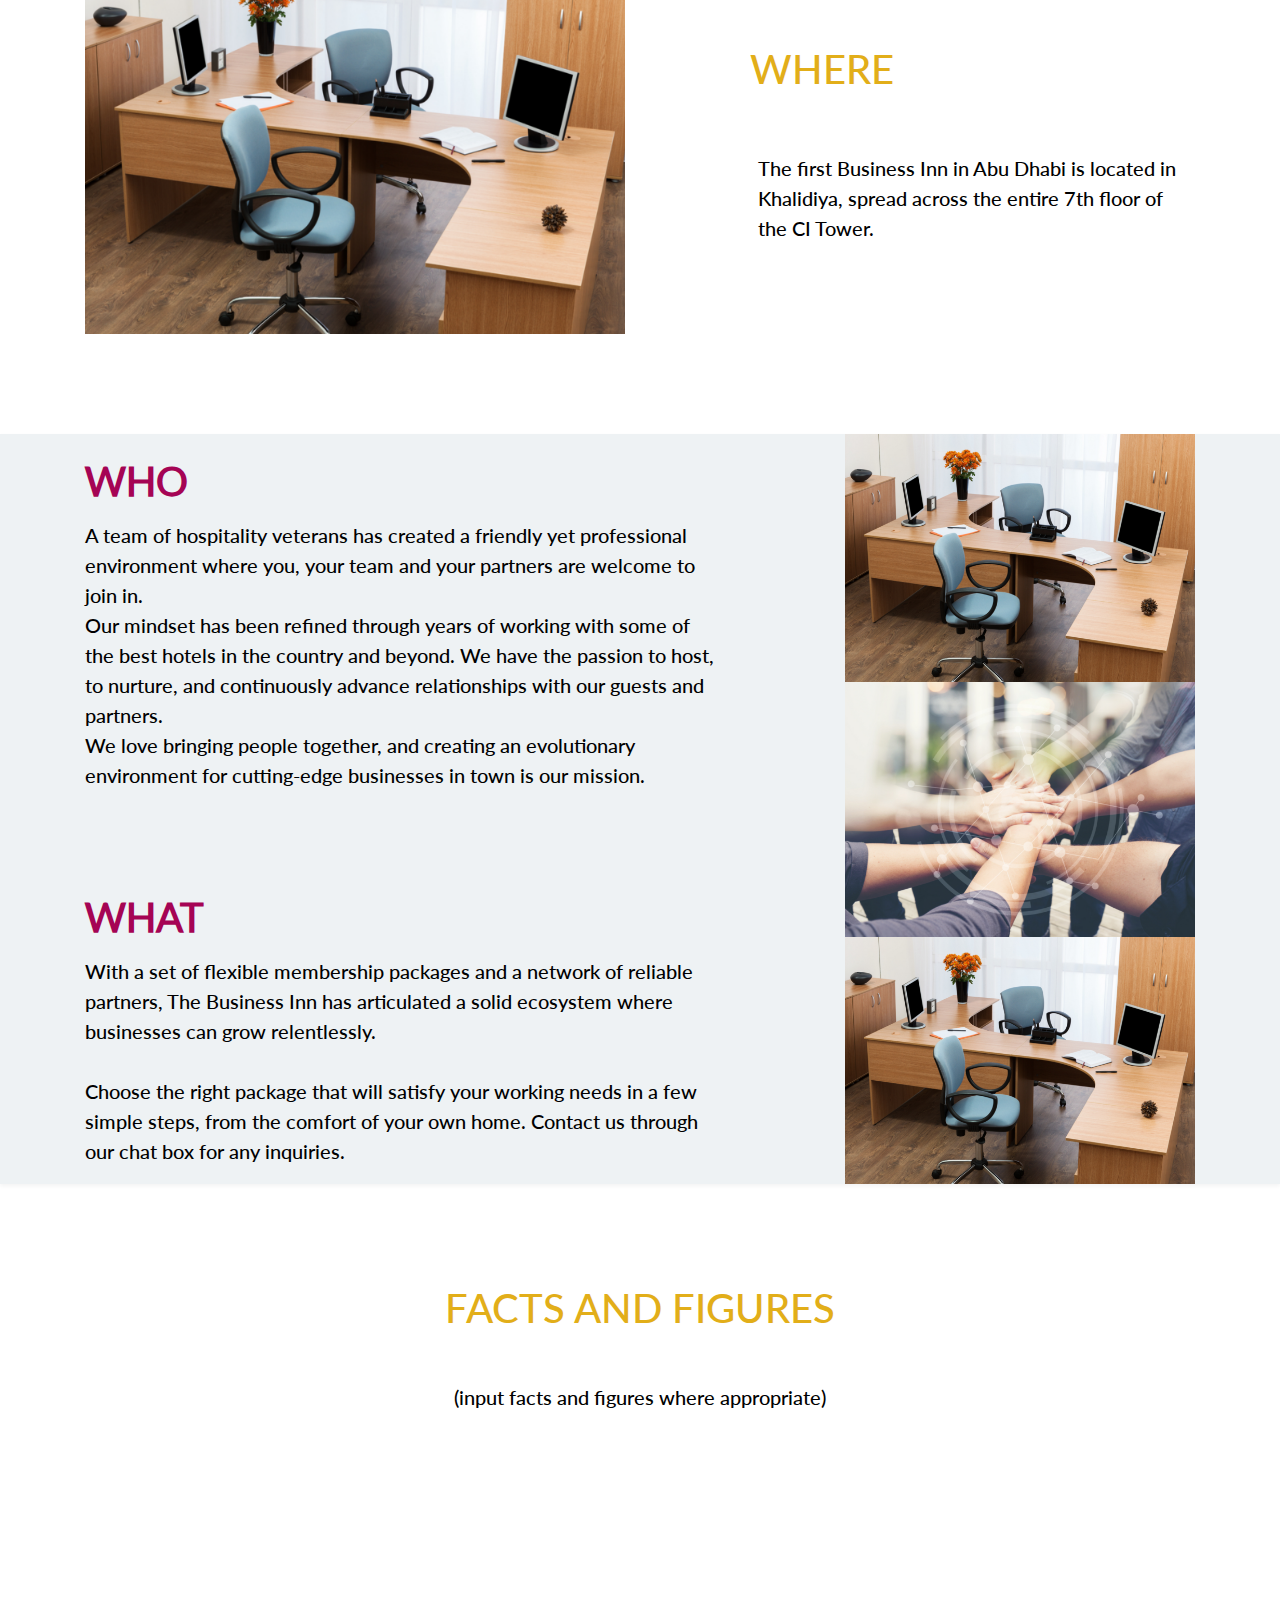
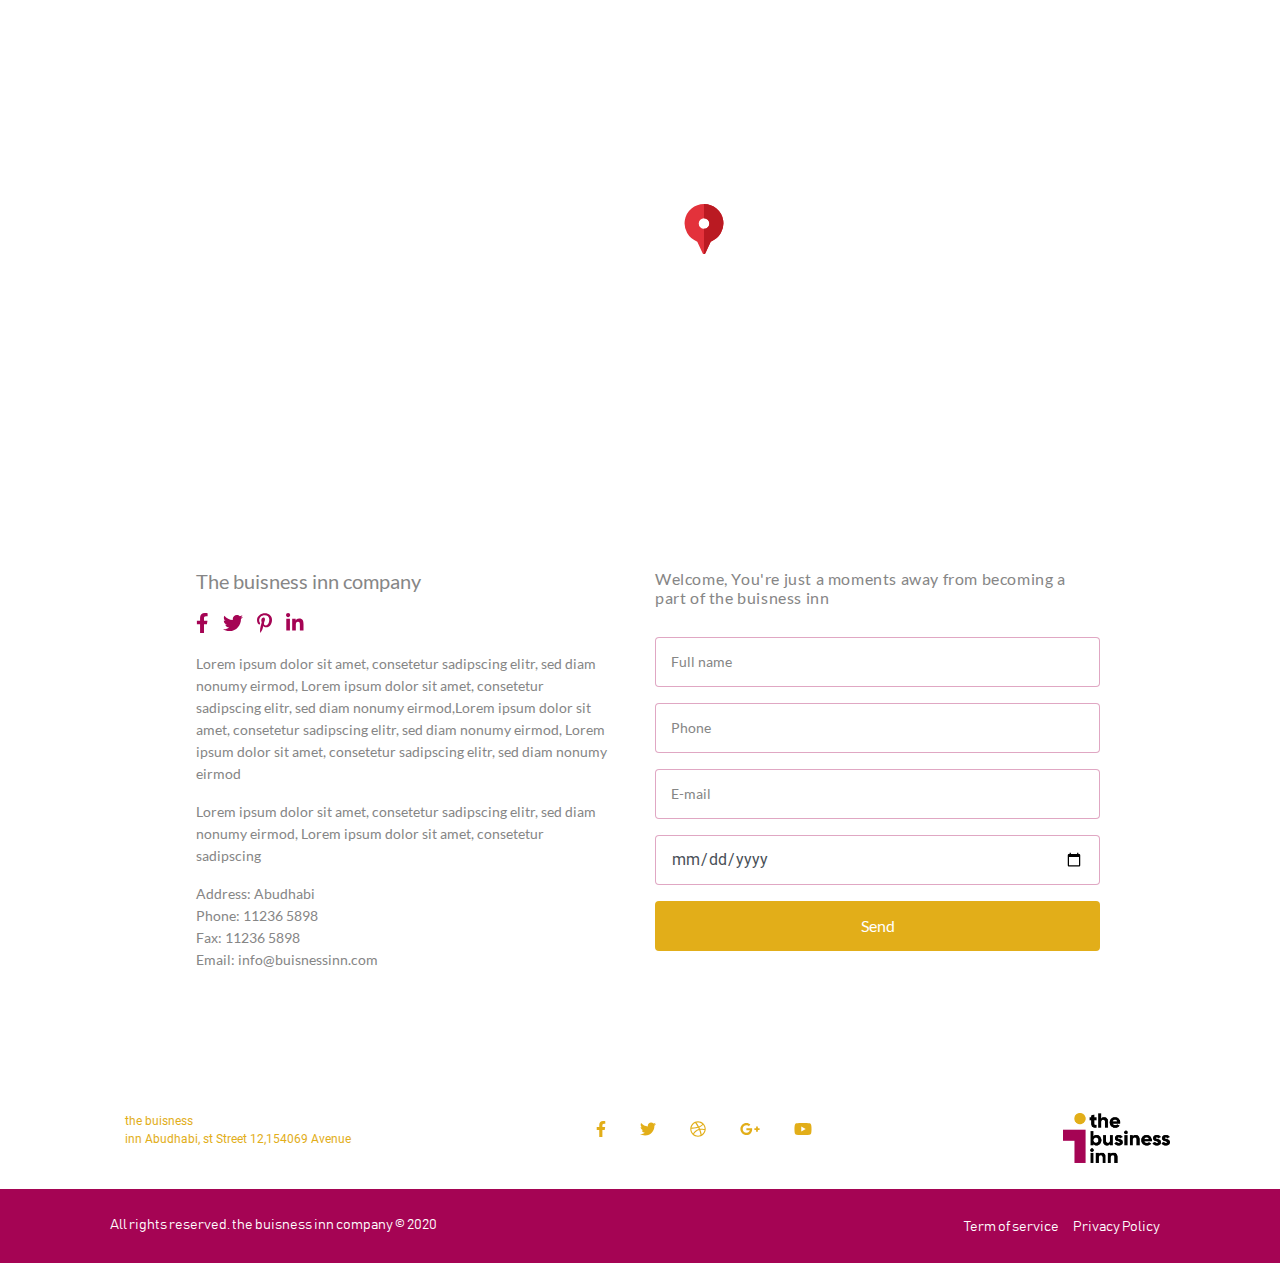
==== commit 1684bc88: "blog page contact and location" ====
--- a/html/About us.html
+++ b/html/About us.html
@@ -34,13 +34,13 @@
                             <a class="nav-link" href="About us.html">About</a>
                         </li>
                         <li class="nav-item">
-                            <a class="nav-link" href="#">Location</a>
-                        </li>
-                        <li class="nav-item">
-                            <a class="nav-link" href="#">Blog</a>
-                        </li>
-                        <li class="nav-item">
-                            <a class="nav-link" href="#">Contact us</a>
+                            <a class="nav-link" href="#location">Location</a>
+                        </li>
+                        <li class="nav-item">
+                            <a class="nav-link" href="blog.html">Blog</a>
+                        </li>
+                        <li class="nav-item">
+                            <a class="nav-link" href="contact.html">Contact us</a>
                         </li>
 
                     </ul>
@@ -147,7 +147,7 @@
         </div>
     </section>
     <!-- contact-section start -->
-    <scetion class="contact-section">
+    <scetion class="contact-section" id="location">
         <div class="mapouter">
             <div class="gmap_canvas">
                 <iframe src="https://www.google.com/maps/embed?pb=!1m14!1m12!1m3!1d20544.557043136803!2d54.3810069289124!3d24.45776144887506!2m3!1f0!2f0!3f0!3m2!1i1024!2i768!4f13.1!5e0!3m2!1sen!2s!4v1599227873214!5m2!1sen!2s" width="600" height="450" frameborder="0"
--- a/css/main.css
+++ b/css/main.css
@@ -37,8 +37,13 @@
   src: url("../fonts/BAHNSCHRIFT 1.TTF");
 }
 
+@font-face {
+  font-family: "Ebrima";
+  src: url("../fonts/ebrima.ttf");
+}
+
 .join-btn, .join-btn:hover, form .btn, form .btn:hover, .form-inline .btn svg, .form-inline .btn:hover svg, .header-section .navbar .navbar-nav .nav-item .nav-link:focus, .header-section .navbar .navbar-nav .nav-item .nav-link:hover, .contact-section .contact-info .social-icons svg, .contact-section .contact-info .social-icons svg:hover, .footer-section .row .social-icons svg, .footer-section .row .social-icons svg:hover, footer .row p,
-footer .row a, footer .row a:hover, .main-section.error .go-home, .main-section.error .go-home:hover, .who-section img, .who-section img:hover {
+footer .row a, footer .row a:hover, .main-section.error .go-home, .main-section.error .go-home:hover, .who-section img, .who-section img:hover, .blog-section .post-box .text-box .see-more, .blog-section .post-box .text-box .see-more:hover {
   -webkit-transition: all 0.3s ease-in-out;
   transition: all 0.3s ease-in-out;
 }
@@ -103,7 +108,7 @@
   color: var(--redColor);
 }
 
-.services-section .section-title, .main-section .section-title, .meeting-room .section-title, .why-section .section-title, .where-section .section-title, .facts .section-title {
+.services-section .section-title, .main-section .section-title, .meeting-room .section-title, .why-section .section-title, .where-section .section-title, .facts .section-title, .blog-section .section-title {
   font: 40px "latoM";
   color: var(--goldColor);
 }
@@ -790,6 +795,7 @@
 
 .contact-section .gmap_canvas {
   position: relative;
+  margin-top: 100px;
   margin-bottom: 100px;
 }
 
@@ -1236,4 +1242,56 @@
 .facts p {
   margin-bottom: 100px;
 }
+
+.blog-section {
+  margin-top: 100px;
+}
+
+.blog-section .blog-posts .see-more {
+  background: no-repeat;
+  border: none;
+  margin: auto;
+  display: -webkit-box;
+  display: -ms-flexbox;
+  display: flex;
+}
+
+.blog-section .hidden-row {
+  display: none;
+}
+
+@media (min-width: 992px) {
+  .blog-section .blog-row-p {
+    padding: 0px 100px;
+  }
+}
+
+.blog-section .post-box img {
+  height: 100px;
+  -webkit-box-shadow: 0px 3px 6px #00000029;
+          box-shadow: 0px 3px 6px #00000029;
+}
+
+.blog-section .post-box .text-box {
+  padding-left: 20px;
+}
+
+.blog-section .post-box .text-box .post-date {
+  font: 16px/30px 'Ebrima';
+  color: #DCDBDE;
+  margin-bottom: 10px;
+}
+
+.blog-section .post-box .text-box .post-excerpt {
+  font: 16px/20px 'Ebrima';
+}
+
+.blog-section .post-box .text-box .see-more {
+  font: bold 16px/20px 'Ebrima';
+  color: var(--goldColor) !important;
+}
+
+.blog-section .post-box .text-box .see-more:hover {
+  color: var(--redColor) !important;
+}
 /*# sourceMappingURL=main.css.map */